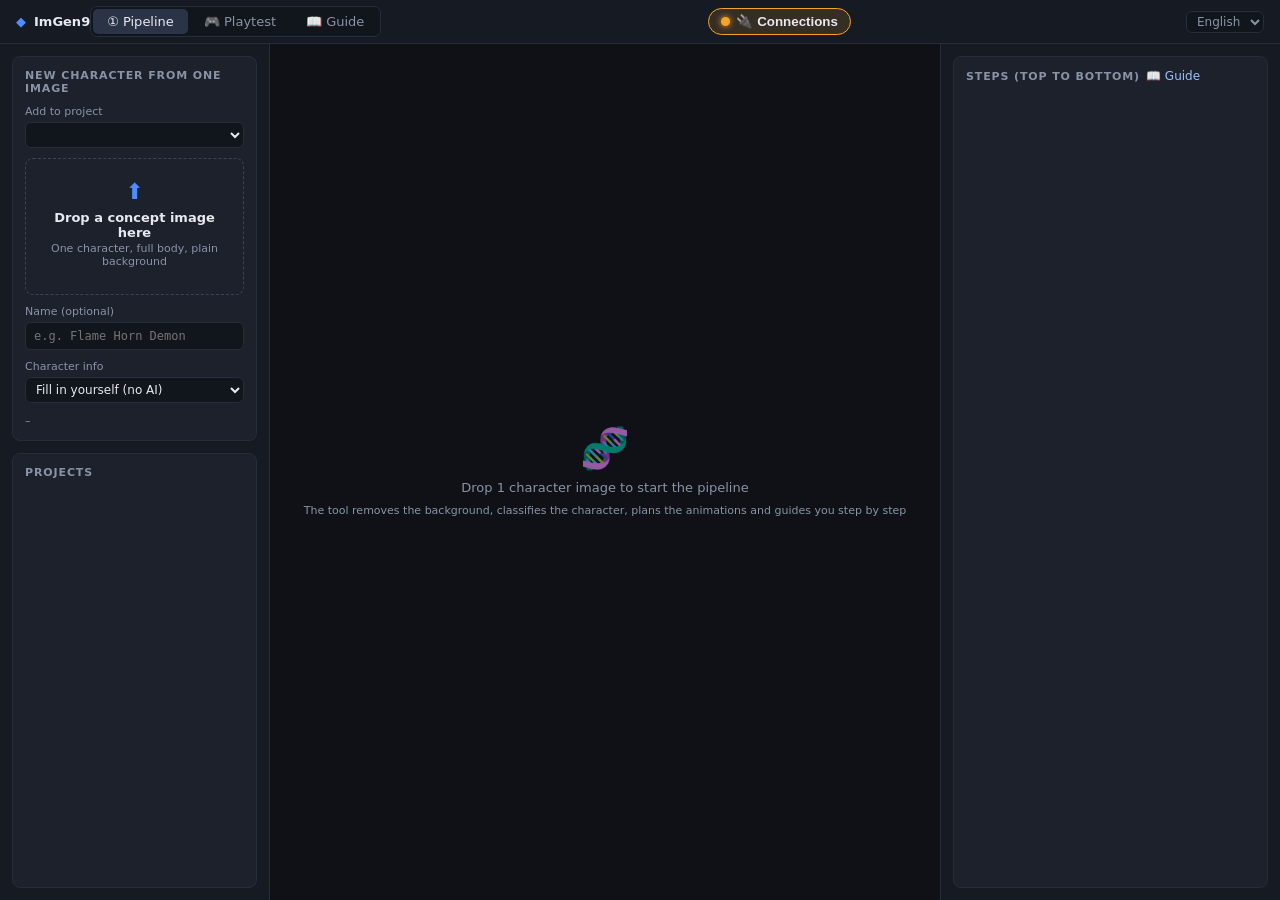
==== static/index.html @ 4d0a239e "ImGen9 v0.1.0: first public version Turn one character image into a game-ready 8-direction 2D sprite" ====
<!doctype html>
<html lang="en">
<head>
  <meta charset="utf-8" />
  <meta name="viewport" content="width=device-width, initial-scale=1" />
  <title>ImGen9</title>
  <link rel="icon" href="data:image/svg+xml,%3Csvg xmlns='http://www.w3.org/2000/svg' viewBox='0 0 32 32'%3E%3Cpath d='M16 2 30 16 16 30 2 16z' fill='%234f8cff'/%3E%3Ccircle cx='16' cy='16' r='4' fill='%23ff3b4f'/%3E%3C/svg%3E" />
  <link rel="stylesheet" href="/static/css/app.css" />
</head>
<body>
  <header class="topbar">
    <div class="brand">
      <span class="brand-mark">◆</span>
      <span>ImGen9</span>
    </div>
    <nav class="tabs" id="tabs" role="tablist">
      <button data-page="pipeline" class="active" role="tab">① Pipeline</button>
      <button data-page="lab" role="tab">🎮 Playtest</button>
      <button data-page="docs" role="tab" data-i18n>📖 Guide</button>
    </nav>
    <button id="connBtn" class="conn-btn" type="button"><span class="conn-dot"></span><span data-i18n>🔌 Connections</span></button>
    <select id="langSel" class="lang-select" title="Language / ภาษา" aria-label="Language"></select>
  </header>

  <!-- 🔌 Connections: AI tools found on this PC (checked locally) + the image AI the user draws with -->
  <dialog id="connDialog" class="conn-dialog">
    <div class="conn-top">
      <h2 data-i18n>🔌 Connections</h2>
      <span class="hint" data-i18n>What this PC has for the AI steps</span>
      <button class="btn small" id="connRefresh" type="button" data-i18n>⟳ Check again</button>
      <button class="btn small" id="connClose" type="button" aria-label="Close">✕</button>
    </div>
    <div id="connBody" class="conn-body"></div>
  </dialog>

  <!-- ═════════════ Pipeline: one image -> game-ready character ═════════════ -->
  <main class="layout page pipeline" id="page-pipeline" hidden>
    <aside class="panel">
      <section class="card">
        <h2 data-i18n>New character from one image</h2>
        <label class="field"><span data-i18n>Add to project</span> <select id="pipeGroup"></select></label>
        <label class="dropzone" id="pipeDrop" tabindex="0">
          <input type="file" id="pipeFile" accept="image/*" hidden />
          <div class="dz-icon">⬆</div>
          <div class="dz-title" data-i18n>Drop a concept image here</div>
          <div class="dz-sub" data-i18n>One character, full body, plain background</div>
          <div class="dz-to" id="pipeDropTo"></div>
        </label>
        <label class="field"><span data-i18n>Name (optional)</span> <input type="text" id="pipeName" placeholder="e.g. Flame Horn Demon" data-i18n-placeholder="e.g. Flame Horn Demon" /></label>
        <label class="field"><span data-i18n>Character info</span>
          <select id="pipeMethod">
            <option value="heuristic" data-i18n>Fill in yourself (no AI)</option>
            <option value="claude_code" data-i18n>AI assistant fills it in, in a chat (Claude Code, Gemini CLI or Codex)</option>
            <option value="claude" data-i18n>Claude API (needs an API key)</option>
          </select>
        </label>
        <p class="hint" id="pipeCaps">–</p>
      </section>
      <section class="card grow">
        <h2 data-i18n>Projects</h2>
        <ul class="project-list" id="pipeProjects"></ul>
      </section>
    </aside>

    <section class="workspace board-wrap">
      <div class="busy" id="pipeBusy" hidden><div class="spinner"></div><span id="pipeBusyText" data-i18n>Processing…</span></div>
      <div class="empty-state" id="pipeEmpty">
        <div class="es-icon">🧬</div>
        <div data-i18n>Drop 1 character image to start the pipeline</div>
        <div class="hint" data-i18n>The tool removes the background, classifies the character, plans the animations and guides you step by step</div>
      </div>
      <div class="board" id="pipeBoard" hidden></div>
    </section>

    <aside class="panel">
      <section class="card grow">
        <h2><span data-i18n>Steps (top to bottom)</span>
          <a href="#docs-overview" class="help-link" data-docs="overview" data-i18n>📖 Guide</a></h2>
        <ol class="steps" id="pipeSteps"></ol>
      </section>
    </aside>
  </main>

  <main class="layout page" id="page-inspector" hidden>
    <aside class="panel">
      <section class="card grow">
        <h2>Sprite files</h2>
        <input type="text" id="inspSearch" placeholder="Search sprites…" />
        <p class="hint" id="inspCount">–</p>
        <ul class="file-list" id="inspList"></ul>
      </section>
    </aside>

    <section class="workspace">
      <div class="toolbar">
        <button class="btn small primary" id="inspBack" type="button" data-i18n>← Back to Pipeline</button>
        <div class="seg" id="inspActionSeg" role="radiogroup" aria-label="Action"></div>
        <div class="toolbar-group">
          <div class="seg small" id="inspViewSeg">
            <button data-view="single" class="active" title="One direction">Single</button>
            <button data-view="all" title="All 8 directions at once">8 Dirs</button>
          </div>
          <button class="btn small" id="inspPlay" title="Play / pause (Space)">❚❚</button>
          <select id="inspSpeed" title="Playback speed">
            <option value="0.25">0.25×</option>
            <option value="0.5">0.5×</option>
            <option value="1" selected>1×</option>
            <option value="2">2×</option>
          </select>
          <button class="btn small" id="inspZoomOut">−</button>
          <span class="zoom-label" id="inspZoomLabel">200%</span>
          <button class="btn small" id="inspZoomIn">+</button>
        </div>
      </div>
      <div class="stage-wrap" id="inspStageWrap">
        <canvas id="inspStage"></canvas>
        <div class="empty-state" id="inspEmpty">
          <div class="es-icon">📜</div>
          <div>Pick a sprite on the left</div>
          <div class="hint" id="inspRootHint"></div>
        </div>
        <div class="overlay-toggles">
          <label class="check"><input type="checkbox" id="inspShowOrigin" checked /> Origin</label>
          <label class="check"><input type="checkbox" id="inspShowLayers" /> Layers</label>
          <label class="check"><input type="checkbox" id="inspShowAnchors" checked /> Anchors</label>
          <label class="check"><input type="checkbox" id="inspShowGrid" checked /> Grid</label>
          <label class="check"><input type="checkbox" id="inspLoop" checked /> Loop</label>
        </div>
      </div>
      <div class="timeline" id="inspTimeline"></div>
    </section>

    <aside class="panel">
      <section class="card">
        <h2>Direction</h2>
        <div class="compass" id="inspCompass"></div>
        <p class="hint">Letters = which drawing that direction uses; ↔ = drawn flipped (mirror).</p>
      </section>
      <section class="card" id="inspDownloads" hidden></section>
      <section class="card">
        <h2>This action</h2>
        <dl class="info" id="inspActionInfo"></dl>
      </section>
      <section class="card">
        <h2>Sprite</h2>
        <dl class="info" id="inspSpriteInfo"></dl>
      </section>
    </aside>
  </main>

  <!-- ═════════════ Playtest: compare movement & attacks ═════════════ -->
  <main class="layout page" id="page-lab" hidden>
    <aside class="panel">
      <section class="card">
        <div class="card-head">
          <h2>Your renders</h2>
          <button class="btn small" id="labRefresh" title="Rescan renders/">⟳</button>
        </div>
        <ul class="file-list short" id="labRenders"></ul>
        <p class="hint" id="labRendersHint"></p>
      </section>
      <section class="card">
        <h2>Sprite library</h2>
        <input type="text" id="labSpriteSearch" placeholder="Search sprites…" />
        <ul class="file-list short" id="labSpriteList"></ul>
      </section>
      <section class="card">
        <h2>In scene</h2>
        <ul class="actor-list" id="labActors"></ul>
        <p class="hint">Click a name or a sprite to select it.</p>
      </section>
    </aside>

    <section class="workspace">
      <div class="toolbar">
        <div class="seg" id="labModeSeg">
          <button data-mode="playground" class="active" title="Move with WASD / click, attack with Space">🎮 Playground</button>
          <button data-mode="lineup" title="Everyone side by side, same action and direction">⚖ Lineup</button>
          <button data-mode="compass" title="The selected character in all 8 directions at once">🧭 8 Dirs</button>
        </div>
        <div class="toolbar-group" id="labLineupCtl" hidden>
          <select id="labRole">
            <option value="idle">idle</option>
            <option value="walk" selected>walk</option>
            <option value="attack">attack</option>
          </select>
          <select id="labDir"></select>
          <button class="btn small" id="labRestart" title="Restart all in sync">⟲ Sync</button>
        </div>
        <div class="toolbar-group">
          <select id="labSpeed" title="Slow motion">
            <option value="0.1">0.1×</option>
            <option value="0.25">0.25×</option>
            <option value="0.5">0.5×</option>
            <option value="1" selected>1×</option>
          </select>
        </div>
      </div>
      <div class="stage-wrap" id="labStageWrap">
        <canvas id="labStage" tabindex="0"></canvas>
        <div class="empty-state" id="labEmpty">
          <div class="es-icon">⚔️</div>
          <div>Add one of your characters or a sprite from the library on the left</div>
          <div class="hint">WASD / arrows: walk 8 ways · click ground: walk there · Space: attack · Delete: remove · right-drag: pan · wheel: zoom</div>
        </div>
        <div class="overlay-toggles">
          <label class="check"><input type="checkbox" id="labGrid" checked /> Grid</label>
          <label class="check"><input type="checkbox" id="labRanges" checked /> Ranges</label>
          <label class="check"><input type="checkbox" id="labTreadmill" checked /> Treadmill</label>
          <label class="check"><input type="checkbox" id="labLabels" checked /> Labels</label>
          <label class="check"><input type="checkbox" id="labFollow" checked /> Follow</label>
        </div>
      </div>
      <div class="compare-wrap">
        <table class="compare" id="labTable"></table>
      </div>
    </section>

    <aside class="panel">
      <section class="card" id="labActorCard" hidden>
        <div class="card-head">
          <h2><span class="dot" id="labActorDot"></span><span id="labActorName">–</span></h2>
          <span class="badge" id="labActorSource"></span>
        </div>
        <label class="field" id="labWeaponField" hidden><span data-i18n>Weapon (swap in game)</span> <select id="labWeapon"></select></label>
        <div class="grid2">
          <label class="field">Idle <select id="labRoleIdle"></select></label>
          <label class="field">Walk <select id="labRoleWalk"></select></label>
          <label class="field">Attack <select id="labRoleAttack"></select></label>
          <label class="field">Scale (px/m) <input type="number" id="labPpm" min="5" step="1" /></label>
        </div>
        <h2 class="sub">Movement</h2>
        <div class="grid2">
          <label class="field">Game speed (m/s) <input type="number" id="labMoveSpeed" min="0.1" step="0.1" /></label>
          <label class="field">Anim stride speed (m/s) <input type="number" id="labNatural" min="0.1" step="0.1" placeholder="unknown" /></label>
        </div>
        <label class="check"><input type="checkbox" id="labSync" /> Scale walk animation to game speed</label>
        <div class="meter"><div class="meter-bar" id="labSlideBar"></div></div>
        <p class="hint" id="labSlideText">–</p>
        <button class="btn small" id="labUseNatural">Set game speed = stride speed</button>
        <h2 class="sub">Attack</h2>
        <div class="grid2">
          <label class="field">Hit frame <input type="number" id="labHitFrame" min="0" step="1" placeholder="auto" /></label>
          <label class="field">Range (m) <input type="number" id="labRange" min="0.1" step="0.1" /></label>
        </div>
        <p class="hint" id="labHitText">–</p>
        <div class="btn-row">
          <button class="btn small" id="labSave" title="Save to renders/&lt;name&gt;/lab_config.json">💾 Save</button>
          <button class="btn small" id="labExport" title="Download engine data">⬇ Export JSON</button>
          <button class="btn small" id="labRemove">Remove</button>
        </div>
      </section>
      <section class="card grow">
        <h2>How to compare</h2>
        <div class="lessons">
          <h3>Walk / movement</h3>
          <p><b>Lineup + walk</b>: the ground under each character scrolls at its game speed. If the feet slide against the lines, the game speed and the animation's stride don't match. The <b>slide</b> column shows by how much.</p>
          <p>Characters rendered with Blender store the real stride speed (root motion). For 2D sprites, enter it by hand.</p>
          <h3>Attack</h3>
          <p><b>Lineup + attack</b> replays everyone in sync. <b>● HIT</b> marks the damage frame. Compare <b>hit ms</b> in the table: windup = hit ms, recovery = duration − hit.</p>
          <p>In <b>Playground</b>, Space attacks the nearest dummy. The dummy flashes at the hit frame if it's within range and in front of you.</p>
          <h3>Scale</h3>
          <p>Every character is drawn at metres × px/m, so their sizes are comparable. Render every character with the same <code>--ppm</code>.</p>
        </div>
      </section>
    </aside>
  </main>


  <div class="toast" id="toast" hidden></div>

  <!-- ═════════════ Docs: the user guide ═════════════ -->
  <main class="page docs-page" id="page-docs" hidden>
    <nav class="docs-toc"><h2 data-i18n>Contents</h2><div id="docsToc"></div></nav>
    <article class="docs-body" id="docsBody"></article>
  </main>

  <script type="module" src="/static/js/connections.js"></script>
<script type="module" src="/static/js/docs/docs.js"></script>
  <script type="module" src="/static/js/lab/labPage.js"></script>
  <script type="module" src="/static/js/pipeline/pipeline.js"></script>
  <script type="module" src="/static/js/inspector/inspector.js"></script>
  </body>
</html>
---- static/css/app.css ----
:root {
  --bg: #0f1117;
  --panel: #161a23;
  --card: #1c212c;
  --card-border: #262c39;
  --text: #e6e9ef;
  --muted: #8a93a6;
  --accent: #4f8cff;
  --accent-2: #3a6fd6;
  --pivot: #ff3b4f;
  --hitbox: #2fd47f;
  --warn: #f5b84a;
  --input-bg: #11151c;
  --radius: 8px;
  font-family: Inter, "Segoe UI", system-ui, -apple-system, sans-serif;
  font-size: 13px;
  color-scheme: dark;
}

* { box-sizing: border-box; scrollbar-width: thin; scrollbar-color: #2b3242 transparent; }
[hidden] { display: none !important; }
html, body { height: 100%; margin: 0; }
body { background: var(--bg); color: var(--text); display: flex; flex-direction: column; overflow: hidden; }

h2 { font-size: 11px; text-transform: uppercase; letter-spacing: .08em; color: var(--muted); margin: 0 0 10px; display: flex; align-items: center; gap: 6px; }
kbd { font: 10px ui-monospace, monospace; background: #0005; border: 1px solid #fff2; border-radius: 3px; padding: 0 4px; margin-left: 4px; color: var(--muted); }

/* ───── Top bar ───── */
.topbar { height: 44px; flex: none; display: flex; align-items: center; justify-content: space-between; padding: 0 16px; background: var(--panel); border-bottom: 1px solid var(--card-border); }
.brand { display: flex; align-items: center; gap: 8px; font-weight: 600; }
.brand-mark { color: var(--accent); }
.status { color: var(--muted); font-size: 12px; }
.status.error { color: var(--pivot); }
.status.ok { color: var(--hitbox); }

/* ───── Layout ───── */
.layout { flex: 1; min-height: 0; display: grid; grid-template-columns: 290px 1fr 300px; }
.panel { background: var(--panel); overflow-y: auto; padding: 12px; display: flex; flex-direction: column; gap: 12px; }
.panel:first-child { border-right: 1px solid var(--card-border); }
.panel:last-child { border-left: 1px solid var(--card-border); }
.card { background: var(--card); border: 1px solid var(--card-border); border-radius: var(--radius); padding: 12px; display: flex; flex-direction: column; gap: 10px; }
.card h2 { margin: 0; }
.card-head { display: flex; justify-content: space-between; align-items: center; }
.card.grow { flex: 1; min-height: 260px; }

/* ───── Inputs ───── */
.field { display: flex; flex-direction: column; gap: 4px; color: var(--muted); font-size: 11px; }
.field.inline { flex-direction: row; align-items: center; gap: 6px; }
.field.inline input { width: 64px; }
input[type=number], input[type=text] {
  background: var(--input-bg); color: var(--text); border: 1px solid var(--card-border); border-radius: 6px;
  padding: 6px 8px; font: 12px ui-monospace, "Cascadia Code", monospace; width: 100%; min-width: 0;
}
input:focus { outline: none; border-color: var(--accent); }
.check { display: flex; align-items: center; gap: 8px; cursor: pointer; user-select: none; }
.check input { accent-color: var(--accent); }
.grid2 { display: grid; grid-template-columns: 1fr 1fr; gap: 8px; }
.opts { display: flex; flex-direction: column; gap: 8px; }
.hint { color: var(--muted); font-size: 11px; margin: 0; line-height: 1.4; }
.hint.warn { color: var(--warn); }

.switch { position: relative; width: 32px; height: 18px; flex: none; }
.switch input { opacity: 0; width: 0; height: 0; }
.switch span { position: absolute; inset: 0; background: #2b3242; border-radius: 9px; cursor: pointer; transition: background .15s; }
.switch span::after { content: ""; position: absolute; left: 2px; top: 2px; width: 14px; height: 14px; border-radius: 50%; background: #cfd5e1; transition: transform .15s; }
.switch input:checked + span { background: var(--accent); }
.switch input:checked + span::after { transform: translateX(14px); }

.disabled-block.off { opacity: .4; pointer-events: none; }
#sliceBody { display: flex; flex-direction: column; gap: 10px; }

/* ───── Buttons ───── */
.btn { background: #252b38; color: var(--text); border: 1px solid #303849; border-radius: 6px; padding: 7px 12px; cursor: pointer; font: inherit; transition: background .12s, border-color .12s; }
.btn:hover:not(:disabled) { background: #2d3443; border-color: #3b4458; }
.btn:disabled { opacity: .45; cursor: not-allowed; }
.btn.small { padding: 4px 9px; font-size: 12px; }
.btn.full { width: 100%; }
.btn.ghost { background: transparent; }
.btn.primary { background: var(--accent); border-color: var(--accent); color: #fff; font-weight: 600; padding: 10px; }
.btn.primary:hover:not(:disabled) { background: var(--accent-2); }
.btn-row { display: flex; gap: 6px; flex-wrap: wrap; }

.seg { display: inline-flex; background: var(--input-bg); border: 1px solid var(--card-border); border-radius: 7px; padding: 2px; gap: 2px; }
.seg button { background: transparent; color: var(--muted); border: 0; border-radius: 5px; padding: 6px 12px; cursor: pointer; font: inherit; }
.seg button:hover { color: var(--text); }
.seg button.active { background: #2b3446; color: var(--text); }
.seg.small button { padding: 4px 10px; font-size: 12px; }
.seg.full { display: flex; }
.seg.full button { flex: 1; }

/* ───── Upload ───── */
.dropzone { border: 1.5px dashed #3a4357; border-radius: var(--radius); padding: 20px 12px; text-align: center; cursor: pointer; transition: border-color .15s, background .15s; display: block; }
.dropzone:hover, .dropzone:focus-visible, .dropzone.drag { border-color: var(--accent); background: #4f8cff12; outline: none; }
.dz-icon { font-size: 22px; color: var(--accent); }
.dz-title { font-weight: 600; margin: 6px 0 2px; }
.dz-sub { color: var(--muted); font-size: 11px; }

.info { display: grid; grid-template-columns: auto 1fr; gap: 4px 10px; margin: 0; font-size: 12px; }
.info dt { color: var(--muted); }
.info dd { margin: 0; font-family: ui-monospace, monospace; overflow-wrap: anywhere; }

.split-row { display: flex; align-items: center; gap: 6px; color: var(--muted); font-size: 11px; }
.split-row input { width: 52px; }
.frame-nav { display: flex; align-items: center; justify-content: space-between; font-family: ui-monospace, monospace; font-size: 12px; }

.preview-wrap { background: #0c0f14; border: 1px solid var(--card-border); border-radius: 6px; display: flex; justify-content: center; }
#previewCanvas { width: 240px; height: 240px; image-rendering: pixelated; }
.preview-controls { display: flex; align-items: center; gap: 10px; flex-wrap: wrap; font-size: 12px; }
.preview-controls .field.inline input { width: 52px; }

/* ───── Workspace ───── */
.workspace { display: flex; flex-direction: column; min-width: 0; min-height: 0; }
.toolbar { height: 46px; flex: none; display: flex; align-items: center; justify-content: space-between; padding: 0 12px; border-bottom: 1px solid var(--card-border); background: #12151c; gap: 12px; }
.toolbar-group { display: flex; align-items: center; gap: 6px; }
.zoom-label { width: 52px; text-align: center; font-family: ui-monospace, monospace; color: var(--muted); }

.stage-wrap { position: relative; flex: 1; min-height: 0; overflow: hidden;
  background-color: #0b0d12;
  background-image: radial-gradient(circle at 50% 40%, #1a2030 0%, #0b0d12 70%);
}
/* Canvas backing stores are sized ×devicePixelRatio in JS; the CSS size must stay the container's,
   or on a scaled display (150 %) the stage is drawn 1.5× too big and its centre lands off-screen. */
#stage, #inspStage, #labStage { position: absolute; inset: 0; width: 100%; height: 100%; display: block; touch-action: none; }
.empty-state { position: absolute; inset: 0; display: flex; flex-direction: column; align-items: center; justify-content: center; gap: 8px; color: var(--muted); pointer-events: none; text-align: center; }
.es-icon { font-size: 40px; opacity: .6; }
.hud { position: absolute; left: 10px; bottom: 10px; font: 11px ui-monospace, monospace; color: var(--muted); background: #0009; padding: 4px 8px; border-radius: 4px; pointer-events: none; }
.hud:empty { display: none; }
.help { position: absolute; right: 10px; bottom: 10px; font-size: 11px; color: #6b7387; pointer-events: none; }

.busy { position: absolute; inset: 0; background: #0b0d12cc; display: flex; flex-direction: column; align-items: center; justify-content: center; gap: 12px; z-index: 5; }
.busy[hidden] { display: none; }
.spinner { width: 34px; height: 34px; border: 3px solid #ffffff22; border-top-color: var(--accent); border-radius: 50%; animation: spin .8s linear infinite; }
@keyframes spin { to { transform: rotate(360deg); } }

body.dragging .stage-wrap::after { content: "Drop to upload"; position: absolute; inset: 12px; border: 2px dashed var(--accent); border-radius: 12px; display: flex; align-items: center; justify-content: center; font-size: 18px; color: var(--accent); background: #4f8cff14; pointer-events: none; }

/* ───── Export ───── */
.json { flex: 1; min-height: 120px; margin: 0; background: var(--input-bg); border: 1px solid var(--card-border); border-radius: 6px; padding: 8px; font: 11px/1.45 ui-monospace, "Cascadia Code", monospace; color: #b8c4da; overflow: auto; white-space: pre; }

.dot { width: 8px; height: 8px; border-radius: 50%; display: inline-block; }
.pivot-dot { background: var(--pivot); }
.hitbox-dot { background: var(--hitbox); }

.toast { position: fixed; bottom: 20px; left: 50%; transform: translateX(-50%); background: #232a38; border: 1px solid #343d50; padding: 10px 16px; border-radius: 8px; box-shadow: 0 8px 24px #0008; z-index: 20; }
.toast.error { border-color: var(--pivot); }

@media (max-width: 1100px) {
  .layout { grid-template-columns: 250px 1fr 270px; }
  .help { display: none; }
}

/* ───── Page tabs ───── */
.tabs { display: flex; gap: 2px; background: var(--input-bg); border: 1px solid var(--card-border); border-radius: 7px; padding: 2px; }
.tabs button { background: transparent; border: 0; color: var(--muted); padding: 5px 14px; border-radius: 5px; cursor: pointer; font: inherit; }
.tabs button:hover { color: var(--text); }
.tabs button.active { background: #2b3446; color: var(--text); }

select { background: var(--input-bg); color: var(--text); border: 1px solid var(--card-border); border-radius: 6px; padding: 4px 6px; font: inherit; font-size: 12px; }

/* ───── Sprite Inspector ───── */
.file-list { list-style: none; margin: 0; padding: 0; overflow-y: auto; flex: 1; min-height: 0; border: 1px solid var(--card-border); border-radius: 6px; background: var(--input-bg); }
.file-list li { padding: 5px 8px; cursor: pointer; display: flex; justify-content: space-between; gap: 8px; border-bottom: 1px solid #ffffff08; font-size: 12px; }
.file-list li:hover { background: #ffffff0a; }
.file-list li.active { background: #4f8cff26; color: #fff; }
.file-list li small { color: var(--muted); font-size: 10px; white-space: nowrap; overflow: hidden; text-overflow: ellipsis; max-width: 45%; }
#page-inspector .card.grow { min-height: 0; }
#page-inspector .panel:first-child .card.grow { flex: 1; }

.overlay-toggles { position: absolute; bottom: 10px; right: 10px; display: flex; gap: 12px; background: #0009; padding: 6px 10px; border-radius: 6px; font-size: 12px; }

.timeline { flex: none; display: flex; gap: 3px; padding: 8px 12px; overflow-x: auto; background: #12151c; border-top: 1px solid var(--card-border); min-height: 64px; }
.tl-frame { flex: none; width: 46px; border: 1px solid var(--card-border); border-radius: 5px; background: var(--card); padding: 4px; cursor: pointer; display: flex; flex-direction: column; gap: 2px; font: 10px ui-monospace, monospace; color: var(--muted); }
.tl-frame:hover { border-color: #3b4458; }
.tl-frame.current { border-color: var(--accent); color: var(--text); background: #4f8cff1f; }
.tl-frame b { color: var(--text); font-size: 11px; }
.tl-ev { border-radius: 3px; padding: 0 3px; color: #fff; overflow: hidden; text-overflow: ellipsis; white-space: nowrap; }
.tl-ev.atk { background: var(--pivot); }
.tl-ev.snd { background: #3a6fd6; }

.compass { display: grid; grid-template-columns: repeat(3, 1fr); gap: 4px; }
.compass button { aspect-ratio: 1.6; background: var(--input-bg); border: 1px solid var(--card-border); border-radius: 6px; color: var(--text); cursor: pointer; font: 12px ui-monospace, monospace; display: flex; flex-direction: column; align-items: center; justify-content: center; gap: 1px; }
.compass button small { color: var(--muted); font-size: 10px; }
.compass button.active { border-color: var(--accent); background: #4f8cff26; }
.compass .center { visibility: hidden; }

.lessons { font-size: 12px; line-height: 1.5; color: #c8cfdc; overflow-y: auto; }
.lessons h3 { font-size: 12px; margin: 10px 0 4px; color: var(--text); }
.lessons h3:first-child { margin-top: 0; }
.lessons p { margin: 0 0 6px; }
.lessons .num { color: var(--warn); font-family: ui-monospace, monospace; }

/* ───── Playtest ───── */
.file-list.short { flex: none; max-height: 180px; min-height: 40px; }
.file-list li .add { color: var(--accent); font-weight: 700; }
.actor-list { list-style: none; margin: 0; padding: 0; display: flex; flex-direction: column; gap: 4px; }
.actor-list li { display: flex; align-items: center; gap: 8px; padding: 5px 8px; border: 1px solid var(--card-border); border-radius: 6px; cursor: pointer; font-size: 12px; }
.actor-list li.active { border-color: var(--accent); background: #4f8cff1a; }
.actor-list li .grow { flex: 1; }
.actor-list li small { color: var(--muted); }
.badge { font-size: 10px; padding: 2px 6px; border-radius: 4px; background: #2b3446; color: var(--muted); text-transform: uppercase; letter-spacing: .05em; }
h2.sub { margin-top: 4px; }
.meter { height: 6px; background: var(--input-bg); border-radius: 3px; overflow: hidden; border: 1px solid var(--card-border); }
.meter-bar { height: 100%; width: 0; background: var(--hitbox); transition: width .15s, background .15s; }

.compare-wrap { flex: none; max-height: 190px; overflow: auto; background: #12151c; border-top: 1px solid var(--card-border); }
.compare { width: 100%; border-collapse: collapse; font: 11px ui-monospace, monospace; }
.compare th, .compare td { padding: 5px 8px; text-align: right; border-bottom: 1px solid #ffffff0a; white-space: nowrap; }
.compare th { position: sticky; top: 0; background: #161a23; color: var(--muted); font-weight: 500; }
.compare th:first-child, .compare td:first-child { text-align: left; }
.compare td.good { color: var(--hitbox); }
.compare td.warn { color: var(--warn); }
.compare td.bad { color: var(--pivot); }
.compare tr.selected td { background: #4f8cff14; }
code { font: 11px ui-monospace, monospace; background: #0005; padding: 1px 4px; border-radius: 3px; }

/* ───── Pipeline ───── */
.layout.pipeline { grid-template-columns: 270px 1fr 340px; }
.project-list { list-style: none; margin: 0; padding: 0; display: flex; flex-direction: column; gap: 6px; overflow-y: auto; }
.project-list li { display: flex; gap: 10px; align-items: center; padding: 6px; border: 1px solid var(--card-border); border-radius: 8px; cursor: pointer; }
.project-list li:hover { border-color: #3b4458; }
.project-list li.active { border-color: var(--accent); background: #4f8cff14; }
.project-list img { width: 40px; height: 40px; object-fit: contain; background: #0c0f14; border-radius: 6px; }
.project-list small { color: var(--muted); display: block; }

.board-wrap { position: relative; overflow: hidden; }
.board { overflow-y: auto; padding: 14px; display: grid; grid-template-columns: repeat(12, 1fr); gap: 12px; align-content: start; height: 100%; }
.bcard { background: var(--card); border: 1px solid var(--card-border); border-radius: 10px; padding: 12px; display: flex; flex-direction: column; gap: 10px; min-width: 0; }
.bcard h3 { margin: 0; font-size: 14px; display: flex; align-items: center; gap: 8px; }
.bcard h3 small { color: var(--muted); font-weight: 400; font-size: 11px; }
.span-4 { grid-column: span 4; } .span-5 { grid-column: span 5; } .span-6 { grid-column: span 6; }
.span-7 { grid-column: span 7; } .span-8 { grid-column: span 8; } .span-12 { grid-column: span 12; }
@media (max-width: 1500px) { .board .span-4, .board .span-5, .board .span-7, .board .span-8 { grid-column: span 12; } .board .span-6 { grid-column: span 12; } }

.profile { display: grid; grid-template-columns: 180px minmax(0, 1fr); gap: 14px; }
.profile .portrait { background: radial-gradient(circle at 50% 60%, #2a1b18, #0c0f14 70%); border-radius: 10px; display: flex; align-items: center; justify-content: center; min-height: 200px; }
.profile .portrait img { max-width: 100%; max-height: 240px; }
.pfields { display: grid; grid-template-columns: 90px minmax(0, 1fr); gap: 6px 10px; align-items: center; font-size: 12px; }
.pfields label { color: var(--muted); }
.pfields input, .pfields select, .pfields textarea { width: 100%; }
textarea { background: var(--input-bg); color: var(--text); border: 1px solid var(--card-border); border-radius: 6px; padding: 6px 8px; font: 12px inherit; resize: vertical; min-height: 60px; }
.conf { font: 10px ui-monospace, monospace; padding: 1px 5px; border-radius: 4px; margin-left: 6px; }
.conf.low { background: #f5b84a33; color: var(--warn); } .conf.ok { background: #2fd47f22; color: var(--hitbox); }
.swatches { display: flex; gap: 4px; } .swatches span { width: 18px; height: 18px; border-radius: 4px; border: 1px solid #fff2; }
.method { font-size: 10px; padding: 2px 6px; border-radius: 4px; background: #2b3446; color: var(--muted); }
.method.ai { background: #4f8cff33; color: #9cc0ff; }

.dirgrid { display: grid; grid-template-columns: repeat(4, 1fr); gap: 8px; }
.dirgroup { border: 1px solid var(--card-border); border-radius: 8px; padding: 6px; background: #12161e; }
.dirgroup .dtitle { font-size: 11px; color: var(--muted); text-align: center; margin-bottom: 4px; }
.cells { display: flex; gap: 4px; justify-content: center; }
.cell { display: flex; flex-direction: column; align-items: center; gap: 2px; font-size: 10px; color: var(--muted); }
.cell canvas { width: 72px; height: 72px; background: #0c0f14; border-radius: 6px; }
.cell.big canvas { width: 96px; height: 96px; }
.cell .tag { padding: 0 4px; border-radius: 3px; color: #fff; }
.tag.l { background: #3a6fd6; } .tag.r { background: #d36b3a; } .tag.hit { background: var(--pivot); }
.strip { display: flex; gap: 6px; overflow-x: auto; padding-bottom: 4px; }
.atkrows { display: grid; grid-template-columns: 70px repeat(4, 1fr); gap: 6px; align-items: center; font-size: 11px; }
.atkrows .head { color: var(--muted); text-align: center; }
.placeholder { width: 72px; height: 72px; border: 1px dashed #3a4357; border-radius: 6px; display: flex; align-items: center; justify-content: center; text-align: center; font-size: 10px; color: #6b7387; padding: 4px; }
.skills { display: grid; grid-template-columns: 1fr 1fr; gap: 8px; }
.skill { border: 1px dashed #4a3a2a; border-radius: 8px; padding: 8px; background: linear-gradient(90deg, #2a1810, #12161e); font-size: 12px; }
.skill b { color: #ffb070; } .skill p { margin: 4px 0 0; color: var(--muted); font-size: 11px; }
.compare-pair { display: flex; gap: 16px; align-items: flex-end; justify-content: center; }
.compare-pair figure { margin: 0; text-align: center; font-size: 11px; color: var(--muted); }
.compare-pair img, .compare-pair canvas { height: 200px; background: #0c0f14; border-radius: 8px; }
.missing-note { font-size: 11px; color: var(--warn); }

.steps { list-style: none; margin: 0; padding: 0; display: flex; flex-direction: column; gap: 6px; overflow-y: auto; }
.step { border: 1px solid var(--card-border); border-radius: 8px; background: #12161e; }
.step.next { border-color: var(--accent); box-shadow: 0 0 0 1px #4f8cff55; }
.step.done { opacity: .78; }
.step summary { list-style: none; cursor: pointer; padding: 8px 10px; display: grid; grid-template-columns: 22px 1fr auto; gap: 6px; align-items: center; font-size: 12px; }
.step summary::-webkit-details-marker { display: none; }
.step .num { width: 20px; height: 20px; border-radius: 50%; display: flex; align-items: center; justify-content: center; font-size: 11px; background: #2b3242; }
.step.done .num { background: var(--hitbox); color: #000; }
.step.next .num { background: var(--accent); }
.where { font-size: 9px; padding: 1px 5px; border-radius: 3px; text-transform: uppercase; letter-spacing: .04em; white-space: nowrap; }
.where.local { background: #2fd47f22; color: var(--hitbox); }
.where.blender { background: #f5b84a22; color: var(--warn); }
.where.external { background: #4f8cff22; color: #9cc0ff; }
.where.missing { background: #ff3b4f22; color: #ff8a96; }
.step .body { padding: 0 10px 10px 38px; font-size: 12px; color: #c8cfdc; line-height: 1.5; display: flex; flex-direction: column; gap: 8px; }
.step .body ol, .step .body ul { margin: 0; padding-left: 18px; }
.step .detail { grid-column: 2 / 4; font-size: 11px; color: var(--muted); }
.filelist { list-style: none; margin: 0; padding: 0; font: 11px ui-monospace, monospace; }
.filelist li { display: flex; justify-content: space-between; gap: 6px; padding: 2px 0; }
.filelist button { background: none; border: 0; color: var(--pivot); cursor: pointer; }
.joblog { background: #0b0d12; border-radius: 6px; padding: 6px; font: 10px ui-monospace, monospace; color: #9aa4b8; max-height: 140px; overflow: auto; white-space: pre-wrap; }
.dropmini { border: 1px dashed #3a4357; border-radius: 6px; padding: 8px; text-align: center; cursor: pointer; color: var(--muted); font-size: 11px; }
.dropmini.drag, .dropmini:hover { border-color: var(--accent); color: var(--text); }
.board { align-items: start; grid-auto-rows: max-content; }
.bcard > * { min-width: 0; max-width: 100%; }
.pfields > * { min-width: 0; }
.compare-pair { flex-wrap: wrap; }
.compare-pair img { max-width: 100%; object-fit: contain; }
.skill-form { display: grid; grid-template-columns: repeat(3, minmax(0, 1fr)) auto; gap: 6px; }
.skill .rm { float: right; background: none; border: 0; color: var(--pivot); cursor: pointer; }
.where.ai { background: #d36bff22; color: #e0a8ff; }

/* model check card */
.mc-grid { display: grid; grid-template-columns: 170px 1fr; gap: 12px; align-items: stretch; }
.mc-concept { margin: 0; background: #0c0f14; border-radius: 8px; display: flex; flex-direction: column; align-items: center; justify-content: center; padding: 6px; }
.mc-concept img { max-width: 100%; max-height: 260px; object-fit: contain; }
.mc-views { display: grid; grid-template-columns: repeat(8, minmax(0, 1fr)); gap: 6px; }
.mc-views figure, .mc-concept { margin: 0; text-align: center; font-size: 11px; color: var(--muted); }
.mc-views img { width: 100%; aspect-ratio: 1; object-fit: contain; background: #0c0f14; border-radius: 6px; }
@media (max-width: 1500px) { .mc-views { grid-template-columns: repeat(4, minmax(0, 1fr)); } }
.mc-checks { list-style: none; margin: 0; padding: 0; display: flex; flex-direction: column; gap: 3px; font-size: 12px; }
.mc-checks .warn { color: var(--warn); } .mc-checks .bad { color: var(--pivot); } .mc-checks .check { color: #9cc0ff; }
.mc-controls { display: flex; flex-wrap: wrap; gap: 10px; align-items: center; font-size: 12px; }

/* views / turnaround card */
.views-row { display: grid; grid-template-columns: repeat(4, minmax(0, 1fr)) 170px; gap: 10px; }
.view-slot { position: relative; background: #0c0f14; border: 1px solid var(--card-border); border-radius: 8px; height: 230px; display: flex; flex-direction: column; cursor: pointer; overflow: hidden; }
.view-slot img { flex: 1; min-height: 0; object-fit: contain; padding: 6px; }
.view-slot.empty.req { border: 1.5px dashed var(--warn); }
.view-slot.empty { border-style: dashed; }
.view-slot.drag, .view-sheet.drag { border-color: var(--accent); background: #4f8cff14; }
.view-drop { flex: 1; display: flex; align-items: center; justify-content: center; text-align: center; color: var(--muted); font-size: 12px; }
.view-bar { display: flex; align-items: center; gap: 6px; padding: 4px 6px; background: #12161e; font-size: 12px; }
.view-bar select { flex: 1; min-width: 0; font-size: 11px; padding: 2px; }
.view-bar .rm { background: none; border: 0; color: var(--pivot); cursor: pointer; }
.view-sheet { border: 1.5px dashed #3a4357; border-radius: 8px; display: flex; align-items: center; justify-content: center; text-align: center; font-size: 12px; color: var(--muted); cursor: pointer; padding: 8px; }
.view-sheet:hover { border-color: var(--accent); color: var(--text); }
.prompt-box { background: #12161e; border: 1px solid var(--card-border); border-radius: 8px; padding: 8px; display: flex; flex-direction: column; gap: 6px; }
.prompt-box pre { margin: 0; white-space: pre-wrap; font: 11px/1.5 ui-monospace, monospace; color: #c8cfdc; }
.mc-pairs { display: flex; flex-wrap: wrap; gap: 10px; }
.mc-pair { display: flex; gap: 4px; background: #12161e; border: 1px solid var(--card-border); border-radius: 8px; padding: 4px; }
.mc-pair figure { margin: 0; text-align: center; font-size: 10px; color: var(--muted); }
.mc-pair img { width: 110px; height: 130px; object-fit: contain; background: #0c0f14; border-radius: 6px; display: block; }
@media (max-width: 1500px) { .views-row { grid-template-columns: repeat(2, minmax(0, 1fr)); } }

.views-row.four { grid-template-columns: repeat(4, minmax(0, 1fr)); }
.view-slot { cursor: default; }

.sprite-summary { display: grid; grid-template-columns: repeat(4, minmax(0, 1fr)); gap: 8px; font-size: 12px; }
.sprite-summary > div { background: #12161e; border: 1px solid var(--card-border); border-radius: 6px; padding: 8px; }
.sprite-map { border-collapse: collapse; font: 11px ui-monospace, monospace; width: 100%; }
.sprite-map th, .sprite-map td { padding: 4px 8px; border-bottom: 1px solid #ffffff0a; text-align: left; }
.sprite-map th { color: var(--muted); font-weight: 500; }

.dl-grid { display: grid; grid-template-columns: 1fr 1fr; gap: 6px; }
.dl-grid a { text-align: center; text-decoration: none; }

/* 2D action strips */
.sheet-bar { display: flex; flex-wrap: wrap; gap: 10px; align-items: center; }
.sheet-bar .pending { background: #4f8cff22; border: 1px solid var(--accent); border-radius: 6px; padding: 3px 8px; font-size: 12px; }
.sheet-grid { display: grid; grid-template-columns: 110px repeat(2, minmax(0, 1fr)); gap: 8px; align-items: stretch; }
.sheet-grid .head { color: var(--muted); font-size: 12px; text-align: center; }
.sheet-grid .rowlabel { display: flex; flex-direction: column; justify-content: center; font-size: 12px; }
.sheet-grid .rowlabel small { color: var(--muted); }
.sheet-grid .rowlabel { gap: 4px; padding: 4px; border-radius: 8px; }
.sheet-grid .rowlabel .btn { margin-top: 2px; white-space: nowrap; }
.sheet-grid .rowlabel.pending { outline: 1px solid var(--accent); }
.sheet-cell { background: #0c0f14; border: 1px dashed #3a4357; border-radius: 8px; display: flex; flex-direction: column; min-height: 120px; overflow: hidden; }
.sheet-cell.has { border-style: solid; border-color: var(--card-border); }
.sheet-cell.pending { border-color: var(--accent); box-shadow: 0 0 0 1px #4f8cff66; }
.sheet-cell img { flex: 1; min-height: 0; max-height: 140px; object-fit: contain; padding: 4px; }
.sheet-empty { flex: 1; display: flex; align-items: center; justify-content: center; color: #6b7387; font-size: 12px; }
.sheet-actions { display: flex; align-items: center; gap: 6px; padding: 4px 6px; background: #12161e; font-size: 11px; }
.sheet-actions .rm { margin-left: auto; background: none; border: 0; color: var(--pivot); cursor: pointer; }
.okb { color: var(--hitbox); } .warnb { color: var(--warn); }
.pending-text { width: 100%; font: 11px ui-monospace, monospace; }

/* ───── Weapon layer card ───── */
.weapon-bar, .weapon-desc, .weapon-editor-bar, .weapon-extras { display: flex; align-items: center; gap: 10px; flex-wrap: wrap; margin: 6px 0; }
.weapon-desc label { color: var(--muted); font-size: 12px; }
.weapon-desc input { flex: 1; min-width: 260px; }
.weapon-list { display: flex; gap: 10px; flex-wrap: wrap; margin: 8px 0; }
.weapon-item { display: flex; flex-direction: column; align-items: center; gap: 4px; width: 132px; padding: 8px; border: 1px solid var(--card-border); border-radius: 8px; cursor: pointer; position: relative; }
.weapon-item.active { border-color: #4f8cff; box-shadow: 0 0 0 1px #4f8cff inset; }
.weapon-item img { height: 120px; max-width: 100%; object-fit: contain; background: #0c0f14; border-radius: 6px; width: 100%; }
.weapon-item input { width: 100%; font-size: 12px; }
.weapon-item label { font-size: 11px; color: var(--muted); display: flex; align-items: center; gap: 4px; width: 100%; }
.weapon-item label input { width: 56px; }
.weapon-item .rm { position: absolute; top: 4px; right: 4px; }
.weapon-drop { width: 132px; min-height: 150px; display: flex; flex-direction: column; align-items: center; justify-content: center; text-align: center; border: 1px dashed var(--card-border); border-radius: 8px; color: var(--muted); cursor: pointer; }
.weapon-drop.drag { border-color: #4f8cff; color: #4f8cff; }
.weapon-extras img { height: 28px; vertical-align: middle; }
.weapon-editor { margin-top: 10px; }
.weapon-editor canvas { display: block; width: 100%; border-radius: 8px; touch-action: none; cursor: grab; }

/* Drop zone for AI-drawn action images, right under the prompt buttons */
.sheet-drop { display: block; margin: 10px 0; padding: 26px 16px; text-align: center; font-size: 16px; font-weight: 600;
  border: 2px dashed var(--accent); background: color-mix(in srgb, var(--accent) 8%, transparent); color: var(--text); border-radius: 10px; }
.sheet-drop::before { content: "🖼"; display: block; font-size: 28px; margin-bottom: 4px; }
.sheet-drop.drag, .sheet-drop:hover { background: color-mix(in srgb, var(--accent) 18%, transparent); border-style: solid; }

/* ───── Language picker (top bar) ───── */
.topbar .lang-select { margin-left: auto; flex: none; width: auto; padding: 2px 6px; font-size: 12px; color: var(--muted); background: var(--input-bg); border: 1px solid var(--card-border); border-radius: 6px; cursor: pointer; }
.topbar .lang-select:hover, .topbar .lang-select:focus { color: var(--text); border-color: var(--accent); outline: none; }

/* ───── Docs (user guide) ───── */
.docs-page { display: grid; grid-template-columns: 240px minmax(0, 1fr); height: calc(100vh - 56px); }
.docs-page[hidden] { display: none; }
.docs-toc { border-right: 1px solid var(--card-border); padding: 18px 12px; overflow-y: auto; }
.docs-toc h2 { font-size: 12px; text-transform: uppercase; letter-spacing: .06em; color: var(--muted); margin: 0 0 10px 8px; }
.docs-toc a { display: block; padding: 7px 10px; border-radius: 6px; color: inherit; text-decoration: none; font-size: 14px; }
.docs-toc a:hover { background: rgba(255,255,255,.05); }
.docs-toc a.active { background: rgba(79,140,255,.16); color: #9cc0ff; }
.docs-body { overflow-y: auto; padding: 24px 40px 80px; line-height: 1.7; font-size: 15px; }
.docs-body section { max-width: 820px; margin-bottom: 40px; scroll-margin-top: 16px; }
.docs-body h2 { font-size: 22px; margin: 0 0 12px; padding-bottom: 8px; border-bottom: 1px solid var(--card-border); }
.docs-body h3 { font-size: 16px; margin: 20px 0 6px; }
.docs-body li { margin: 4px 0; }
.docs-body code, .docs-body kbd { background: rgba(255,255,255,.07); border-radius: 4px; padding: 1px 6px; font-size: 13px; }
.docs-body kbd { border: 1px solid rgba(255,255,255,.18); }
.docs-body dt { font-weight: 600; margin-top: 14px; }
.docs-body dd { margin: 4px 0 0 0; color: var(--muted); }
.doc-tip { background: rgba(79,140,255,.08); border-left: 3px solid #4f8cff; padding: 10px 14px; border-radius: 0 8px 8px 0; }
.doc-flow { display: flex; flex-wrap: wrap; gap: 8px; margin: 14px 0; }
.doc-flow span { background: rgba(255,255,255,.06); border: 1px solid var(--card-border); border-radius: 999px; padding: 6px 14px; font-size: 14px; }
.help-link { float: right; font-size: 12px; font-weight: 500; text-transform: none; letter-spacing: 0; color: #9cc0ff; text-decoration: none; }
@media (max-width: 760px) {
  .docs-page { grid-template-columns: 1fr; height: auto; }
  .docs-toc { border-right: 0; border-bottom: 1px solid var(--card-border); }
  .docs-body { padding: 16px; }
}

/* ───── Frame editor ───── */
.frame-editor:not(:empty) { margin-top: 12px; padding: 12px; border: 1px solid var(--card-border); border-radius: 10px; background: rgba(0,0,0,.18); }
.fe-head { display: flex; flex-wrap: wrap; gap: 10px; align-items: center; margin-bottom: 10px; }
.fe-body { display: flex; gap: 14px; align-items: flex-start; }
.fe-preview { background: #0c0f14; border-radius: 8px; flex: none; }
.fe-strip { display: flex; flex-wrap: wrap; gap: 8px; }
.fe-frame { width: 104px; padding: 4px; border: 1px solid var(--card-border); border-radius: 8px; text-align: center; cursor: pointer; background: #0c0f14; }
.fe-frame.sel { border-color: #4f8cff; box-shadow: 0 0 0 1px #4f8cff inset; }
.fe-frame.odd { border-color: #ff5566; }
.fe-frame canvas { display: block; margin: 0 auto; }
.fe-num { font: 11px ui-monospace, monospace; color: var(--muted); }
.fe-tools { display: flex; justify-content: center; gap: 2px; margin-top: 3px; font-size: 11px; align-items: center; }
.fe-tools button { padding: 1px 5px; font-size: 11px; background: #2b3446; color: #ddd; border: 1px solid #3b4458; border-radius: 4px; cursor: pointer; }
.fe-add { width: 104px; min-height: 150px; display: flex; align-items: center; justify-content: center; text-align: center; font-size: 11px; }
@media (max-width: 760px) { .fe-body { flex-direction: column; } }

/* ───── Colour variants ───── */
.var-editor { display: flex; gap: 16px; align-items: flex-start; flex-wrap: wrap; }
.var-preview { width: 180px; height: 220px; object-fit: contain; background: #0c0f14; border-radius: 8px; flex: none; }
.var-controls { flex: 1; min-width: 260px; display: flex; flex-direction: column; gap: 6px; }
.var-controls label { display: flex; align-items: center; gap: 8px; font-size: 13px; }
.var-controls input[type=range] { flex: 1; }
.var-swatches { display: flex; flex-wrap: wrap; gap: 4px; align-items: center; }
.var-sw { width: 22px; height: 22px; border-radius: 50%; border: 2px solid rgba(255,255,255,.25); cursor: pointer; padding: 0; }
.var-sw:hover { border-color: #fff; }
.var-list { display: flex; flex-wrap: wrap; gap: 10px; margin-top: 12px; }
.var-item { width: 150px; padding: 8px; border: 1px solid var(--card-border); border-radius: 8px; text-align: center; position: relative; }
.var-item img { width: 100%; height: 150px; object-fit: contain; background: #0c0f14; border-radius: 6px; }
.var-item .rm { position: absolute; top: 4px; right: 4px; }

/* ───── Mounted version form ───── */
.mount-form { display: flex; gap: 8px; align-items: center; margin-top: 10px; flex-wrap: wrap; }
.mount-form input { flex: 1; min-width: 200px; }

.review-bar { display: flex; gap: 10px; align-items: center; flex-wrap: wrap; margin-top: 10px; }

/* ───── 2D guide: next step + required / optional / automatic badges ───── */
.guide-bar { border: 1px solid var(--accent); background: color-mix(in srgb, var(--accent) 7%, var(--panel, transparent)); }
.guide-next { display: flex; gap: 10px; align-items: center; flex-wrap: wrap; font-size: 15px; }
.guide-next span { color: var(--muted); }
.guide-legend { display: flex; gap: 6px 10px; align-items: center; flex-wrap: wrap; margin-top: 8px; font-size: 12px; color: var(--muted); }
.role { display: inline-block; font-size: 11px; font-weight: 600; padding: 2px 8px; border-radius: 999px; margin-right: 8px; vertical-align: middle; white-space: nowrap; }
.role.req { background: color-mix(in srgb, #f5a524 22%, transparent); color: #f5c060; }
.role.opt { background: #2a3142; color: #9aa4b8; }
.role.auto { background: color-mix(in srgb, #3fb950 14%, transparent); color: #7ee09a; }
.role.done { background: color-mix(in srgb, #3fb950 24%, transparent); color: #7ee09a; }
.bcard.next-card { outline: 2px solid var(--accent); outline-offset: 2px; scroll-margin-top: 12px; }

/* ───── Optional cards fold; "ready for Playtest" line ───── */
.bcard.folded > :not(h3) { display: none; }
.bcard.folded { opacity: 0.85; }
.bcard h3.foldable { cursor: pointer; }
.fold-btn { margin-left: auto; float: right; background: none; border: 1px solid #3a4357; color: var(--muted); border-radius: 6px; padding: 1px 8px; font-size: 11px; cursor: pointer; }
.fold-btn:hover { color: var(--text); border-color: var(--accent); }
.guide-ready { display: flex; gap: 10px; align-items: center; flex-wrap: wrap; font-size: 15px; padding: 8px 10px; margin-bottom: 8px;
  border-radius: 8px; background: color-mix(in srgb, #3fb950 14%, transparent); }
.guide-ready span { color: var(--muted); }

/* ───── "Walk it in Playtest before you download" ───── */
.playtest-cta { border: 2px solid #3fb950; border-radius: 10px; padding: 12px 14px; margin: 6px 0 12px;
  background: color-mix(in srgb, #3fb950 12%, transparent); animation: cta-glow 2.4s ease-in-out infinite; }
.playtest-cta .cta-title { font-size: 16px; font-weight: 700; margin-bottom: 6px; }
.playtest-cta ul { margin: 0 0 10px; padding-left: 18px; font-size: 12px; color: var(--muted); }
.playtest-cta .btn { font-size: 15px; padding: 8px 18px; }
@keyframes cta-glow { 0%, 100% { box-shadow: 0 0 0 0 rgba(63, 185, 80, 0); } 50% { box-shadow: 0 0 14px 2px rgba(63, 185, 80, 0.35); } }
@media (prefers-reduced-motion: reduce) { .playtest-cta { animation: none; } }

/* ───── Playtest scene list: ✕ removes a character ───── */
.actor-list li .grow { min-width: 0; overflow: hidden; text-overflow: ellipsis; white-space: nowrap; }
.actor-list li .rm { background: none; border: 0; color: var(--muted); cursor: pointer; font-size: 13px; padding: 0 2px; line-height: 1; }
.actor-list li .rm:hover { color: #ff6b6b; }

/* ───── 🔌 Connections ───── */
.conn-btn { display: inline-flex; align-items: center; gap: 6px; margin-left: auto; margin-right: 8px; padding: 5px 12px; border-radius: 999px;
  border: 1px solid #f5a524; background: color-mix(in srgb, #f5a524 14%, transparent); color: var(--text); font-weight: 600; cursor: pointer; }
.conn-btn .conn-dot { width: 9px; height: 9px; border-radius: 50%; background: #f5a524; box-shadow: 0 0 6px #f5a524; }
.conn-btn.ok { border-color: #3fb950; background: color-mix(in srgb, #3fb950 14%, transparent); }
.conn-btn.ok .conn-dot { background: #3fb950; box-shadow: 0 0 6px #3fb950; }
.conn-btn:hover { filter: brightness(1.15); }
.conn-dialog { width: min(760px, calc(100vw - 32px)); max-height: calc(100vh - 48px); border: 1px solid var(--card-border, #2a3142); border-radius: 14px;
  background: var(--bg, #11141b); color: var(--text); padding: 0; }
.conn-dialog::backdrop { background: rgba(5, 8, 14, 0.65); }
.conn-top { display: flex; gap: 10px; align-items: center; padding: 14px 18px; border-bottom: 1px solid #2a3142; position: sticky; top: 0; background: inherit; }
.conn-top h2 { margin: 0; font-size: 18px; }
.conn-top .hint { flex: 1; }
.conn-body { padding: 14px 18px 18px; display: grid; gap: 12px; }
.conn-card { border-radius: 12px; padding: 12px 14px; border: 1px solid #2a3142; border-left: 5px solid var(--c, #4f8cff);
  background: color-mix(in srgb, var(--c, #4f8cff) 8%, transparent); }
.conn-card p { margin: 8px 0 0; font-size: 13px; }
.conn-head { display: flex; gap: 10px; align-items: center; }
.conn-head > div { flex: 1; display: flex; flex-direction: column; }
.conn-head small { color: var(--muted); font-size: 12px; }
.conn-icon { font-size: 22px; width: 36px; height: 36px; display: grid; place-items: center; border-radius: 10px; background: color-mix(in srgb, var(--c, #4f8cff) 22%, transparent); }
.c-image { --c: #4f8cff; } .c-claude { --c: #d97757; } .c-cli { --c: #a371f7; } .c-keys { --c: #f5a524; } .c-blender { --c: #3fb950; }
.conn-choice { display: flex; gap: 8px; flex-wrap: wrap; margin: 10px 0 8px; }
.ai-btn { padding: 8px 16px; border-radius: 10px; border: 2px solid transparent; font-weight: 700; cursor: pointer; color: #fff; opacity: 0.6; }
.ai-btn.active, .ai-btn:hover { opacity: 1; border-color: #fff3; }
.ai-btn.active { box-shadow: 0 0 0 2px #fff6; }
.ai-gemini { background: linear-gradient(135deg, #4285f4, #9b72cb 60%, #d96570); }
.ai-chatgpt { background: linear-gradient(135deg, #10a37f, #0d7d62); }
.ai-other { background: linear-gradient(135deg, #586174, #3a4152); }
.btn.conn-go { display: inline-block; margin-top: 4px; color: #fff; border: 0; font-weight: 700; text-decoration: none; }
.btn.conn-go.ai-gemini, .btn.conn-go.ai-chatgpt, .btn.conn-go.ai-other { padding: 6px 14px; }
.c-claude-btn { background: linear-gradient(135deg, #d97757, #b4573a); padding: 6px 14px; }
.pill { font-size: 12px; font-weight: 700; padding: 3px 10px; border-radius: 999px; white-space: nowrap; }
.pill.on { background: color-mix(in srgb, #3fb950 25%, transparent); color: #7ee09a; }
.pill.off { background: color-mix(in srgb, #ff6b6b 22%, transparent); color: #ff9b9b; }
.pill.opt { background: #2a3142; color: #9aa4b8; }
.conn-list { list-style: none; margin: 10px 0 0; padding: 0; display: grid; gap: 6px; }
.conn-list li { display: flex; gap: 10px; align-items: center; font-size: 13px; }
.conn-list li > span:first-child { flex: 1; }
.conn-list a { font-size: 12px; }
.conn-foot { text-align: right; margin: 0; }

/* Connections: required / not required at a glance */
.need { font-size: 12px; font-weight: 800; padding: 3px 10px; border-radius: 6px; white-space: nowrap; letter-spacing: 0.2px; }
.need.req { background: #f5a524; color: #1a1205; }
.need.opt { background: #2a3142; color: #c2cad8; border: 1px solid #3a4357; }
.conn-summary { display: grid; gap: 6px; padding: 12px 14px; border-radius: 12px; border: 1px dashed #3a4357; font-size: 13px; }
.conn-summary > div { display: flex; gap: 10px; align-items: center; }
.conn-head .need { margin-left: auto; }
.conn-head .need + .pill { margin-left: 8px; }
.conn-list li small { color: var(--muted); margin: 0 4px; }

/* ───── Projects (groups of characters) ───── */
.project-list li.group-head { gap: 6px; padding: 7px 8px; font-weight: 700; background: #161b25; border-color: #2a3142; }
.project-list li.group-head .g-name { flex: 1; overflow: hidden; text-overflow: ellipsis; white-space: nowrap; }
.project-list li.group-head small { display: inline; color: var(--muted); font-weight: 400; }
.project-list li.group-head button { background: none; border: 0; color: var(--muted); cursor: pointer; font-size: 13px; padding: 0 3px; }
.project-list li.group-head .g-new { color: var(--accent); font-size: 16px; font-weight: 700; }
.project-list li.group-head .g-new:hover { color: #fff; }
.project-list li.in-group { margin-left: 14px; }
.project-list li.in-group.empty { color: var(--muted); font-size: 11px; border-style: dashed; cursor: default; }
.dropzone .dz-to { margin-top: 6px; font-size: 12px; font-weight: 700; color: var(--accent); }
.dropzone.flash { outline: 3px solid var(--accent); outline-offset: 2px; }
.char-admin { display: flex; gap: 10px; align-items: center; flex-wrap: wrap; margin-top: 10px; font-size: 12px; }
.char-admin select { max-width: 220px; }
.group-actions { display: flex; gap: 8px; flex-wrap: wrap; margin: 6px 0 10px; }
.group-actions .btn.disabled, .group-actions .btn[disabled] { opacity: 0.45; pointer-events: none; }
.group-chars { display: grid; grid-template-columns: repeat(auto-fill, minmax(120px, 1fr)); gap: 10px; }
.g-char { display: flex; flex-direction: column; align-items: center; gap: 4px; padding: 8px; border-radius: 10px; border: 1px solid var(--card-border);
  background: #12161e; color: var(--text); cursor: pointer; }
.g-char:hover { border-color: var(--accent); }
.g-char img { width: 96px; height: 96px; object-fit: contain; }
.g-char span { font-size: 12px; font-weight: 600; text-align: center; }
.g-char small { color: var(--muted); font-size: 11px; }
.group-form { display: grid; grid-template-columns: 180px minmax(0, 1fr); gap: 8px 12px; align-items: center; }
.group-form textarea { width: 100%; }
.style-ref { display: flex; gap: 8px; align-items: center; flex-wrap: wrap; }
.style-ref img { width: 96px; height: 96px; object-fit: cover; border-radius: 8px; border: 1px solid var(--card-border); }
.ask-dialog { border: 1px solid #2a3142; border-radius: 12px; background: var(--bg, #11141b); color: var(--text); padding: 16px 18px; width: min(420px, calc(100vw - 32px)); }
.ask-dialog::backdrop { background: rgba(5, 8, 14, 0.6); }
.ask-dialog h3 { margin: 0 0 10px; font-size: 16px; }
.ask-dialog input { width: 100%; margin-bottom: 12px; }
.ask-dialog .btn-row { justify-content: flex-end; }
.g-char { min-width: 0; }
.g-char span { max-width: 100%; overflow-wrap: anywhere; }
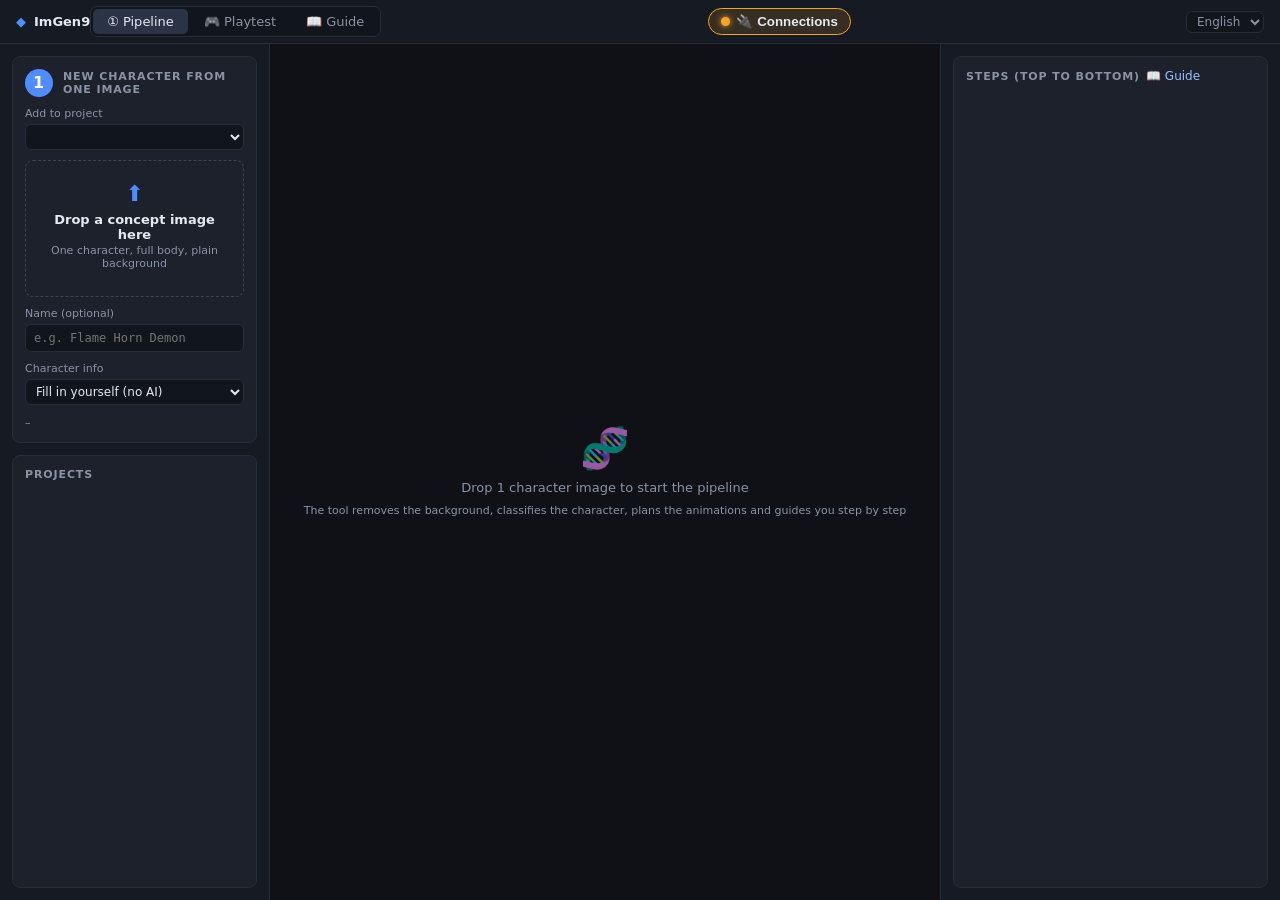
==== commit 86c4f38a: "Big step numbers on every card; each kind of image is dropped at its own step Steps 1-5 carry a big " ====
--- a/static/index.html
+++ b/static/index.html
@@ -37,7 +37,7 @@
   <main class="layout page pipeline" id="page-pipeline" hidden>
     <aside class="panel">
       <section class="card">
-        <h2 data-i18n>New character from one image</h2>
+        <h2><span class="step-no big-one">1</span> <span data-i18n>New character from one image</span></h2>
         <label class="field"><span data-i18n>Add to project</span> <select id="pipeGroup"></select></label>
         <label class="dropzone" id="pipeDrop" tabindex="0">
           <input type="file" id="pipeFile" accept="image/*" hidden />
--- a/static/css/app.css
+++ b/static/css/app.css
@@ -574,3 +574,19 @@
 .ask-dialog .btn-row { justify-content: flex-end; }
 .g-char { min-width: 0; }
 .g-char span { max-width: 100%; overflow-wrap: anywhere; }
+
+/* ───── Big step numbers: do the cards in this order ───── */
+.step-no { display: inline-grid; place-items: center; flex: none; width: 34px; height: 34px; border-radius: 50%;
+  font-size: 19px; font-weight: 800; line-height: 1; background: #2a3142; color: #c2cad8; margin-right: 4px; }
+.step-no.next { background: var(--accent); color: #fff; box-shadow: 0 0 0 4px color-mix(in srgb, var(--accent) 30%, transparent); }
+.step-no.done { background: color-mix(in srgb, #3fb950 30%, transparent); color: #7ee09a; }
+.step-no.big-one { width: 28px; height: 28px; font-size: 16px; background: var(--accent); color: #fff; vertical-align: middle; }
+#pipeSteps .num { min-width: 28px; height: 28px; font-size: 15px; font-weight: 800; flex: none; }
+#pipeSteps .step.done .num { background: color-mix(in srgb, #3fb950 30%, transparent); color: #7ee09a; }
+.view-drop { cursor: pointer; }
+.view-drop .drop-here { color: var(--accent); }
+.view-slot.empty:has(.view-drop.drag) { outline: 2px solid var(--accent); }
+.views-drop { display: block; margin-top: 10px; padding: 14px; font-size: 13px; border-color: var(--accent); }
+#pipeSteps .step summary { grid-template-columns: 30px 1fr auto; }
+#pipeSteps .step .num { width: 28px; }
+#pipeSteps .step.next .num { background: var(--accent); color: #fff; }
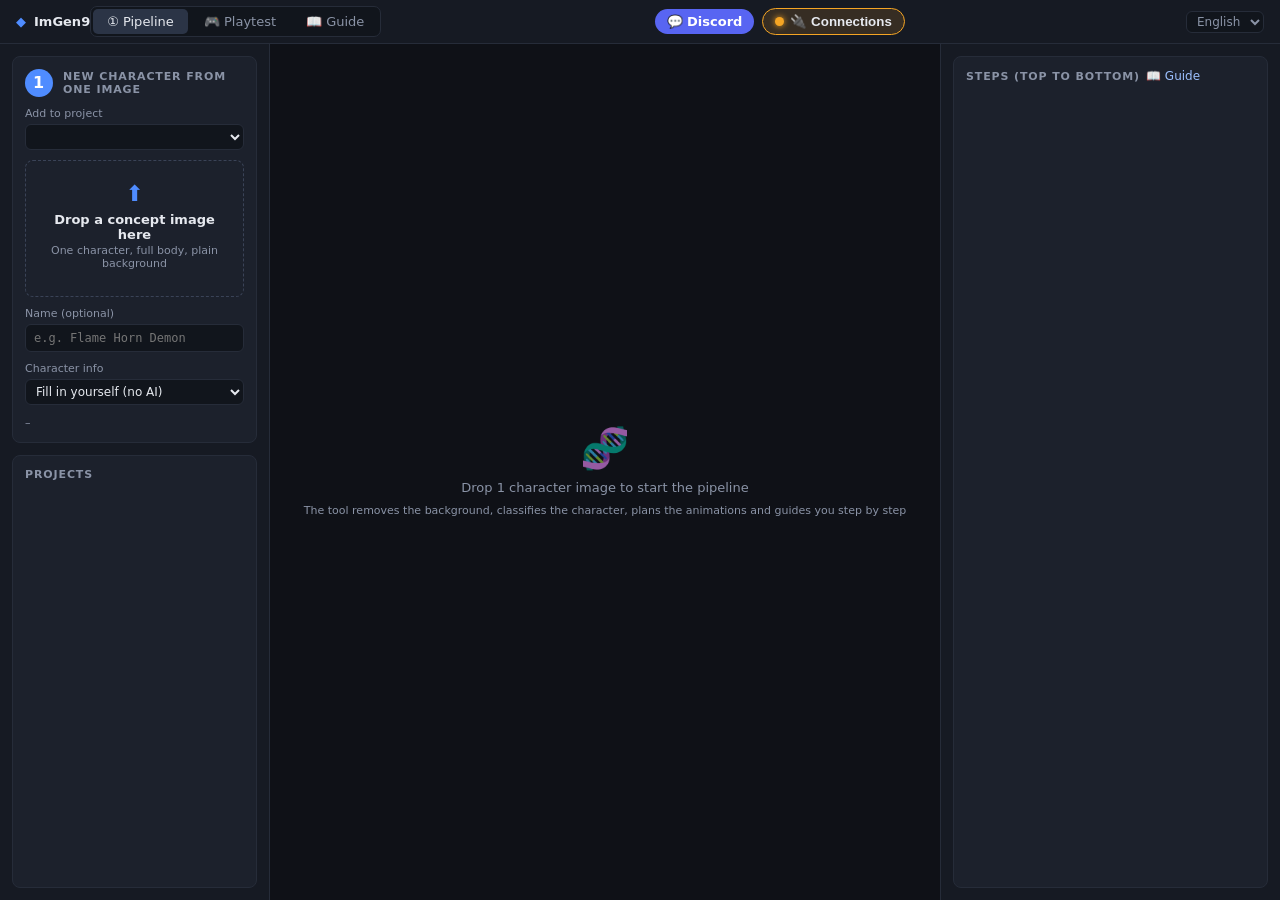
==== commit 849daebb: "Discord community link: top bar, README, issue chooser, CONTRIBUTING, guide Also CI and release badg" ====
--- a/static/index.html
+++ b/static/index.html
@@ -18,6 +18,7 @@
       <button data-page="lab" role="tab">🎮 Playtest</button>
       <button data-page="docs" role="tab" data-i18n>📖 Guide</button>
     </nav>
+    <a class="community-btn" href="https://discord.gg/av4u5drrB" target="_blank" rel="noopener" data-i18n-title="Questions, problems or ideas: talk with us on Discord" title="Questions, problems or ideas: talk with us on Discord">💬 Discord</a>
     <button id="connBtn" class="conn-btn" type="button"><span class="conn-dot"></span><span data-i18n>🔌 Connections</span></button>
     <select id="langSel" class="lang-select" title="Language / ภาษา" aria-label="Language"></select>
   </header>
--- a/static/css/app.css
+++ b/static/css/app.css
@@ -590,3 +590,9 @@
 #pipeSteps .step summary { grid-template-columns: 30px 1fr auto; }
 #pipeSteps .step .num { width: 28px; }
 #pipeSteps .step.next .num { background: var(--accent); color: #fff; }
+
+/* Community link in the top bar */
+.community-btn { margin-left: auto; margin-right: 8px; padding: 5px 12px; border-radius: 999px; font-weight: 600; font-size: 13px;
+  color: #fff; background: #5865f2; text-decoration: none; }
+.community-btn:hover { filter: brightness(1.12); }
+.community-btn + .conn-btn { margin-left: 0; }
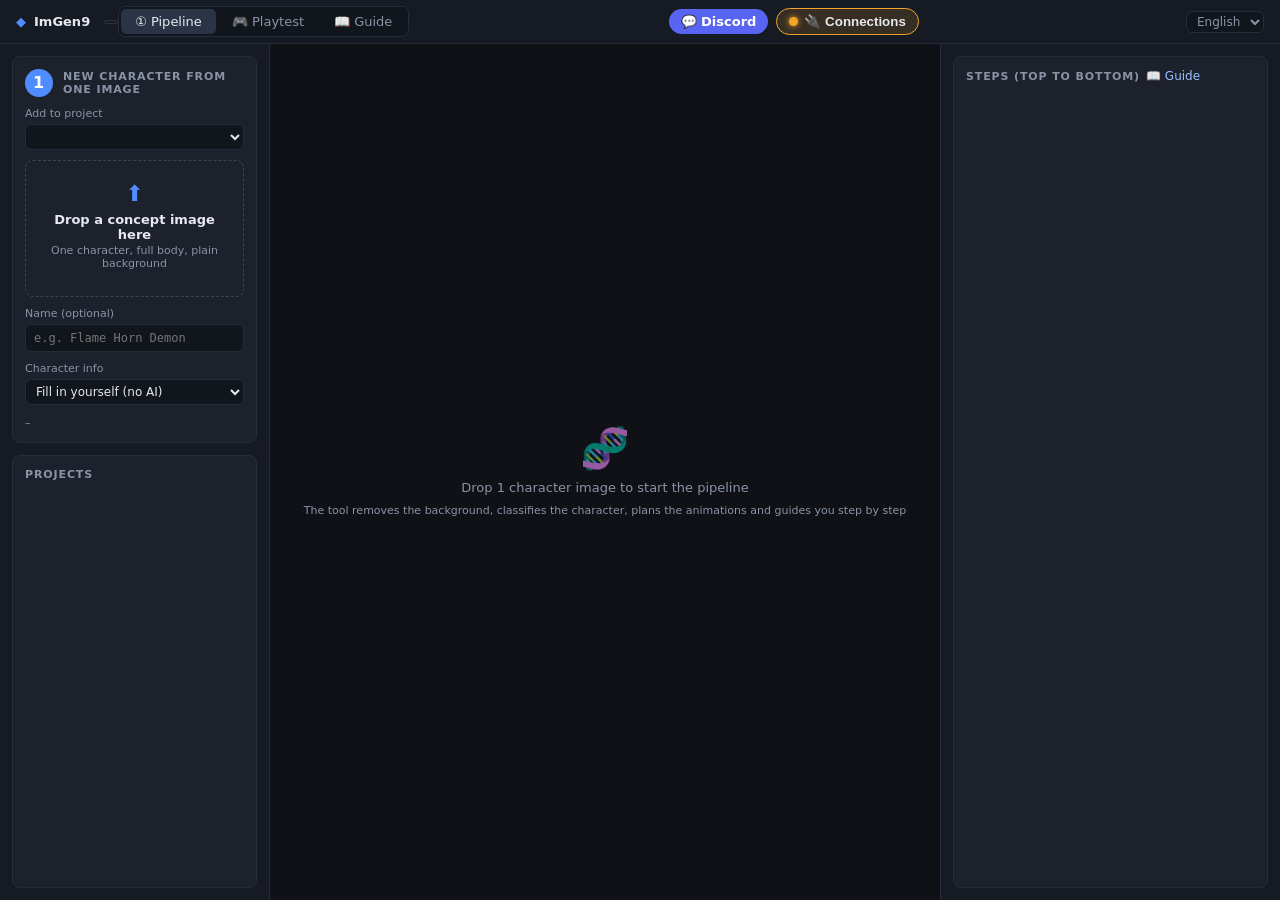
==== commit f33035ba: "Show the version next to the name (core/version.py, /api/version); v0.1.2 The bug report form asks f" ====
--- a/static/index.html
+++ b/static/index.html
@@ -12,13 +12,15 @@
     <div class="brand">
       <span class="brand-mark">◆</span>
       <span>ImGen9</span>
+      <a class="app-version" id="appVersion" href="https://github.com/bjakapong416/imgen9/releases" target="_blank" rel="noopener"
+         data-i18n-title="Your version · see what's new and download newer versions" title="Your version · see what's new and download newer versions"></a>
     </div>
     <nav class="tabs" id="tabs" role="tablist">
       <button data-page="pipeline" class="active" role="tab">① Pipeline</button>
       <button data-page="lab" role="tab">🎮 Playtest</button>
       <button data-page="docs" role="tab" data-i18n>📖 Guide</button>
     </nav>
-    <a class="community-btn" href="https://discord.gg/av4u5drrB" target="_blank" rel="noopener" data-i18n-title="Questions, problems or ideas: talk with us on Discord" title="Questions, problems or ideas: talk with us on Discord">💬 Discord</a>
+    <a class="community-btn" href="https://discord.gg/NwuzX3aZkP" target="_blank" rel="noopener" data-i18n-title="Questions, problems or ideas: talk with us on Discord" title="Questions, problems or ideas: talk with us on Discord">💬 Discord</a>
     <button id="connBtn" class="conn-btn" type="button"><span class="conn-dot"></span><span data-i18n>🔌 Connections</span></button>
     <select id="langSel" class="lang-select" title="Language / ภาษา" aria-label="Language"></select>
   </header>
--- a/static/css/app.css
+++ b/static/css/app.css
@@ -596,3 +596,7 @@
   color: #fff; background: #5865f2; text-decoration: none; }
 .community-btn:hover { filter: brightness(1.12); }
 .community-btn + .conn-btn { margin-left: 0; }
+
+.app-version { margin-left: 6px; font-size: 11px; font-weight: 600; color: var(--muted); text-decoration: none;
+  padding: 1px 6px; border: 1px solid #2a3142; border-radius: 999px; }
+.app-version:hover { color: var(--text); border-color: var(--accent); }
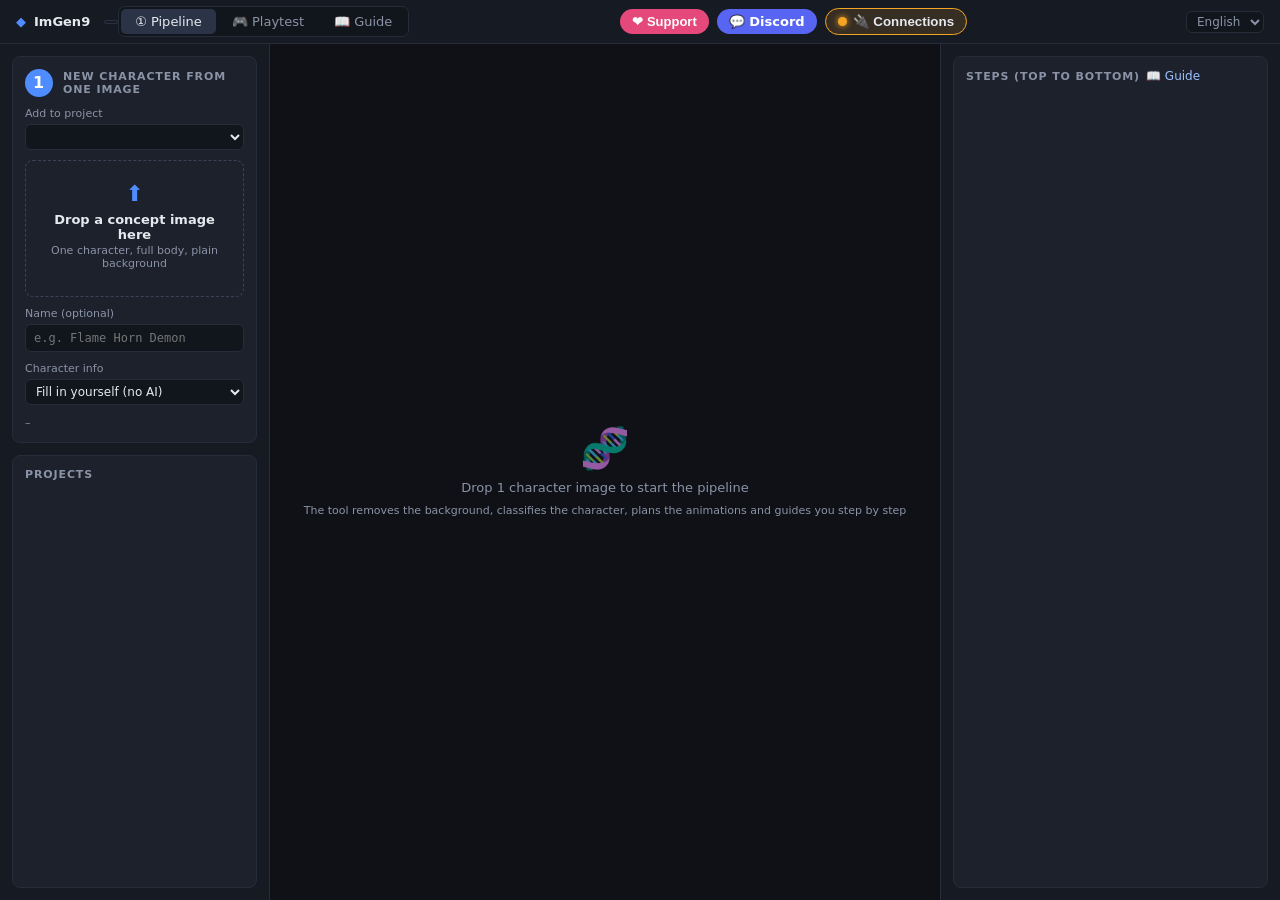
==== commit a98d9f9a: "Support ImGen9: PromptPay QR in a ❤ Support dialog, README section, GitHub Sponsor button Co-Authore" ====
--- a/static/index.html
+++ b/static/index.html
@@ -20,10 +20,33 @@
       <button data-page="lab" role="tab">🎮 Playtest</button>
       <button data-page="docs" role="tab" data-i18n>📖 Guide</button>
     </nav>
+    <button class="support-btn" id="supportBtn" type="button">❤ <span data-i18n>Support</span></button>
     <a class="community-btn" href="https://discord.gg/NwuzX3aZkP" target="_blank" rel="noopener" data-i18n-title="Questions, problems or ideas: talk with us on Discord" title="Questions, problems or ideas: talk with us on Discord">💬 Discord</a>
     <button id="connBtn" class="conn-btn" type="button"><span class="conn-dot"></span><span data-i18n>🔌 Connections</span></button>
     <select id="langSel" class="lang-select" title="Language / ภาษา" aria-label="Language"></select>
   </header>
+
+  <!-- ❤ Support: how to support the project (PromptPay QR for Thai banks) -->
+  <dialog id="supportDialog" class="support-dialog">
+    <div class="conn-top">
+      <h2>❤ <span data-i18n>Support ImGen9</span></h2>
+      <button class="btn small" id="supportClose" type="button" aria-label="Close">✕</button>
+    </div>
+    <div class="support-body">
+      <p data-i18n>ImGen9 is free and open source. If it saves you time, you can support its development: every bit helps keep it going.</p>
+      <div class="support-qr">
+        <img src="/static/img/support-promptpay.jpg" alt="PromptPay QR" width="280" />
+        <div>
+          <b data-i18n>Thai PromptPay</b>
+          <p class="hint" data-i18n>Scan with any Thai banking app and choose the amount yourself.</p>
+          <p class="hint" data-i18n>Outside Thailand: an international option is coming. Until then, starring the repo and telling friends helps too.</p>
+          <p><a class="btn small" href="https://github.com/bjakapong416/imgen9" target="_blank" rel="noopener">⭐ <span data-i18n>Star on GitHub</span></a>
+             <a class="btn small" href="https://discord.gg/NwuzX3aZkP" target="_blank" rel="noopener">💬 Discord</a></p>
+        </div>
+      </div>
+      <p class="hint" data-i18n>Support is a thank-you for the work so far: it doesn't buy features or priority support.</p>
+    </div>
+  </dialog>
 
   <!-- 🔌 Connections: AI tools found on this PC (checked locally) + the image AI the user draws with -->
   <dialog id="connDialog" class="conn-dialog">
--- a/static/css/app.css
+++ b/static/css/app.css
@@ -600,3 +600,17 @@
 .app-version { margin-left: 6px; font-size: 11px; font-weight: 600; color: var(--muted); text-decoration: none;
   padding: 1px 6px; border: 1px solid #2a3142; border-radius: 999px; }
 .app-version:hover { color: var(--text); border-color: var(--accent); }
+
+/* ❤ Support */
+.support-btn { margin-left: auto; margin-right: 8px; padding: 5px 12px; border-radius: 999px; font-weight: 600; font-size: 13px;
+  color: #fff; background: #e5487a; border: 0; cursor: pointer; }
+.support-btn:hover { filter: brightness(1.12); }
+.support-btn + .community-btn { margin-left: 0; }
+.support-dialog { width: min(640px, calc(100vw - 32px)); border: 1px solid #2a3142; border-radius: 14px; background: var(--bg, #11141b);
+  color: var(--text); padding: 0; }
+.support-dialog::backdrop { background: rgba(5, 8, 14, 0.65); }
+.support-body { padding: 14px 18px 18px; font-size: 14px; }
+.support-qr { display: flex; gap: 18px; align-items: flex-start; flex-wrap: wrap; margin: 10px 0; }
+.support-qr img { width: 240px; height: auto; border-radius: 10px; background: #fff; }
+.support-qr > div { flex: 1; min-width: 200px; }
+.support-dialog .conn-top h2 { flex: 1; text-transform: none; letter-spacing: 0; }
